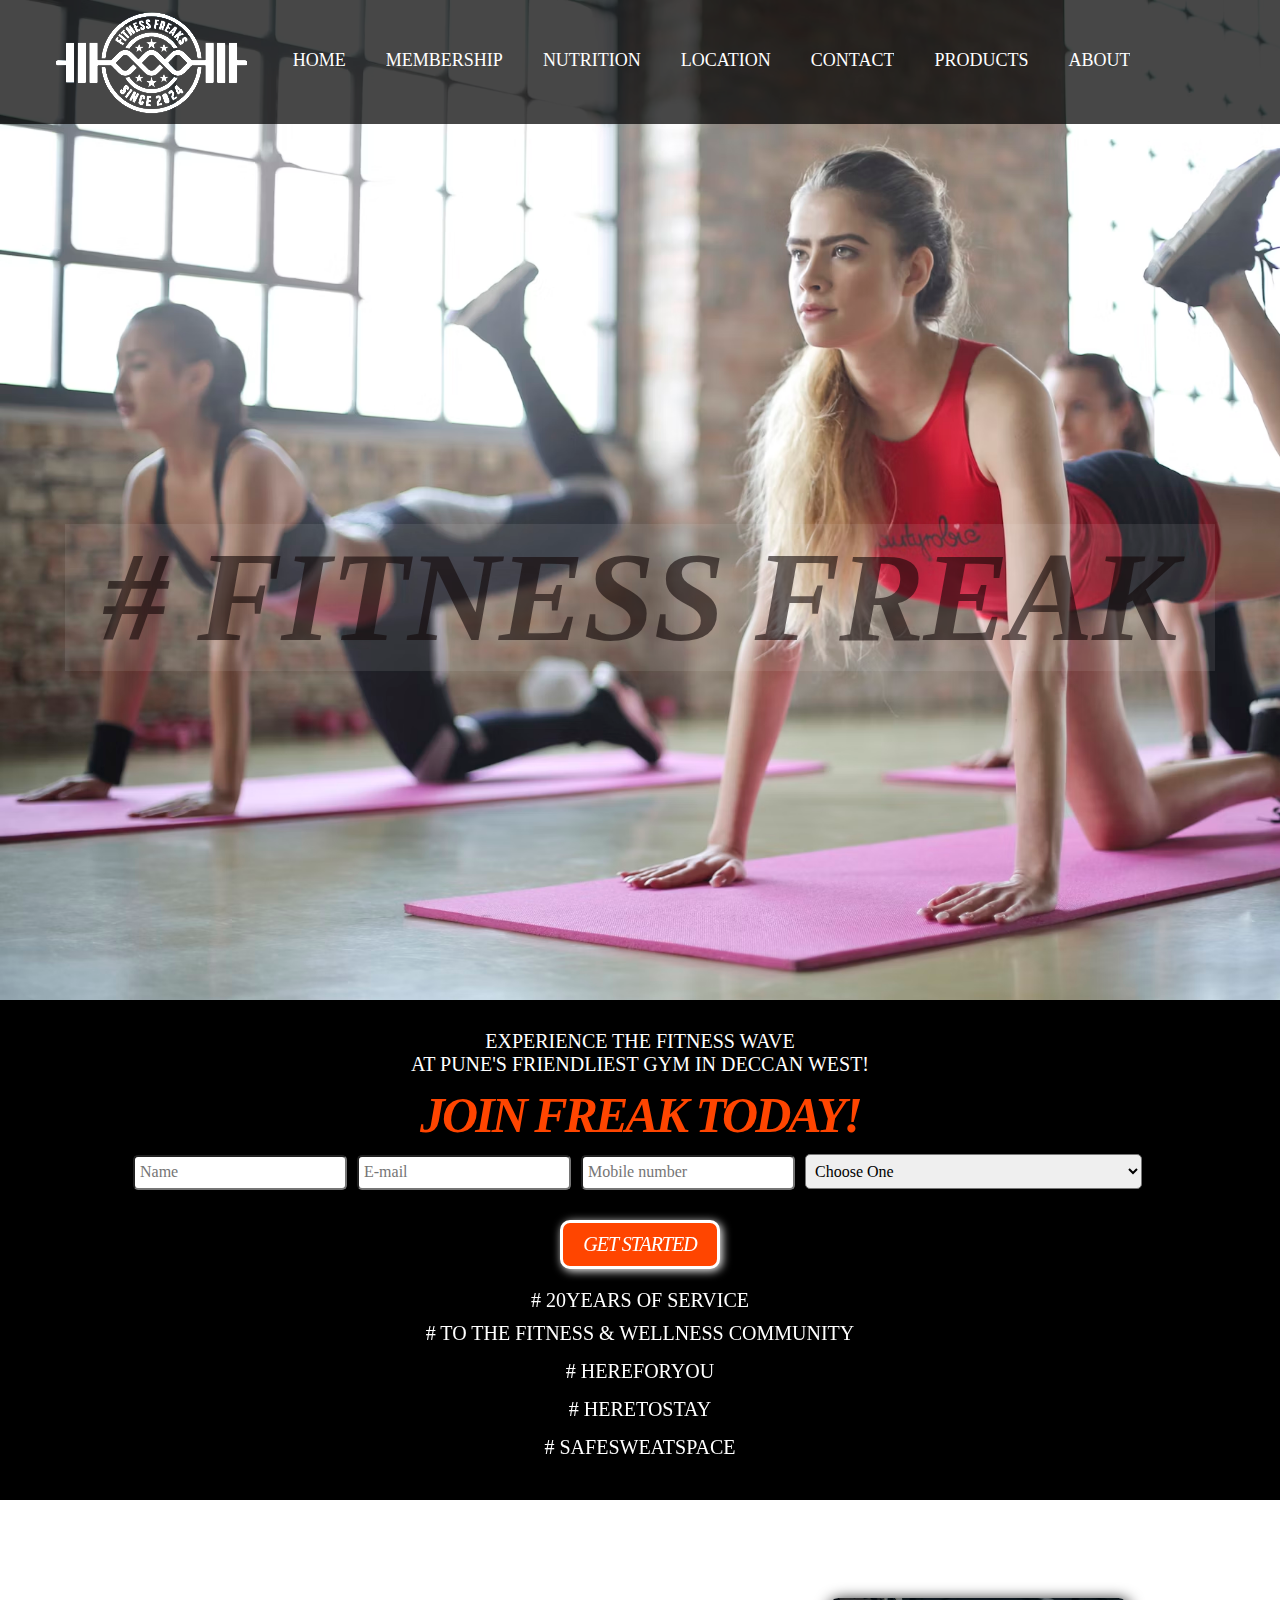
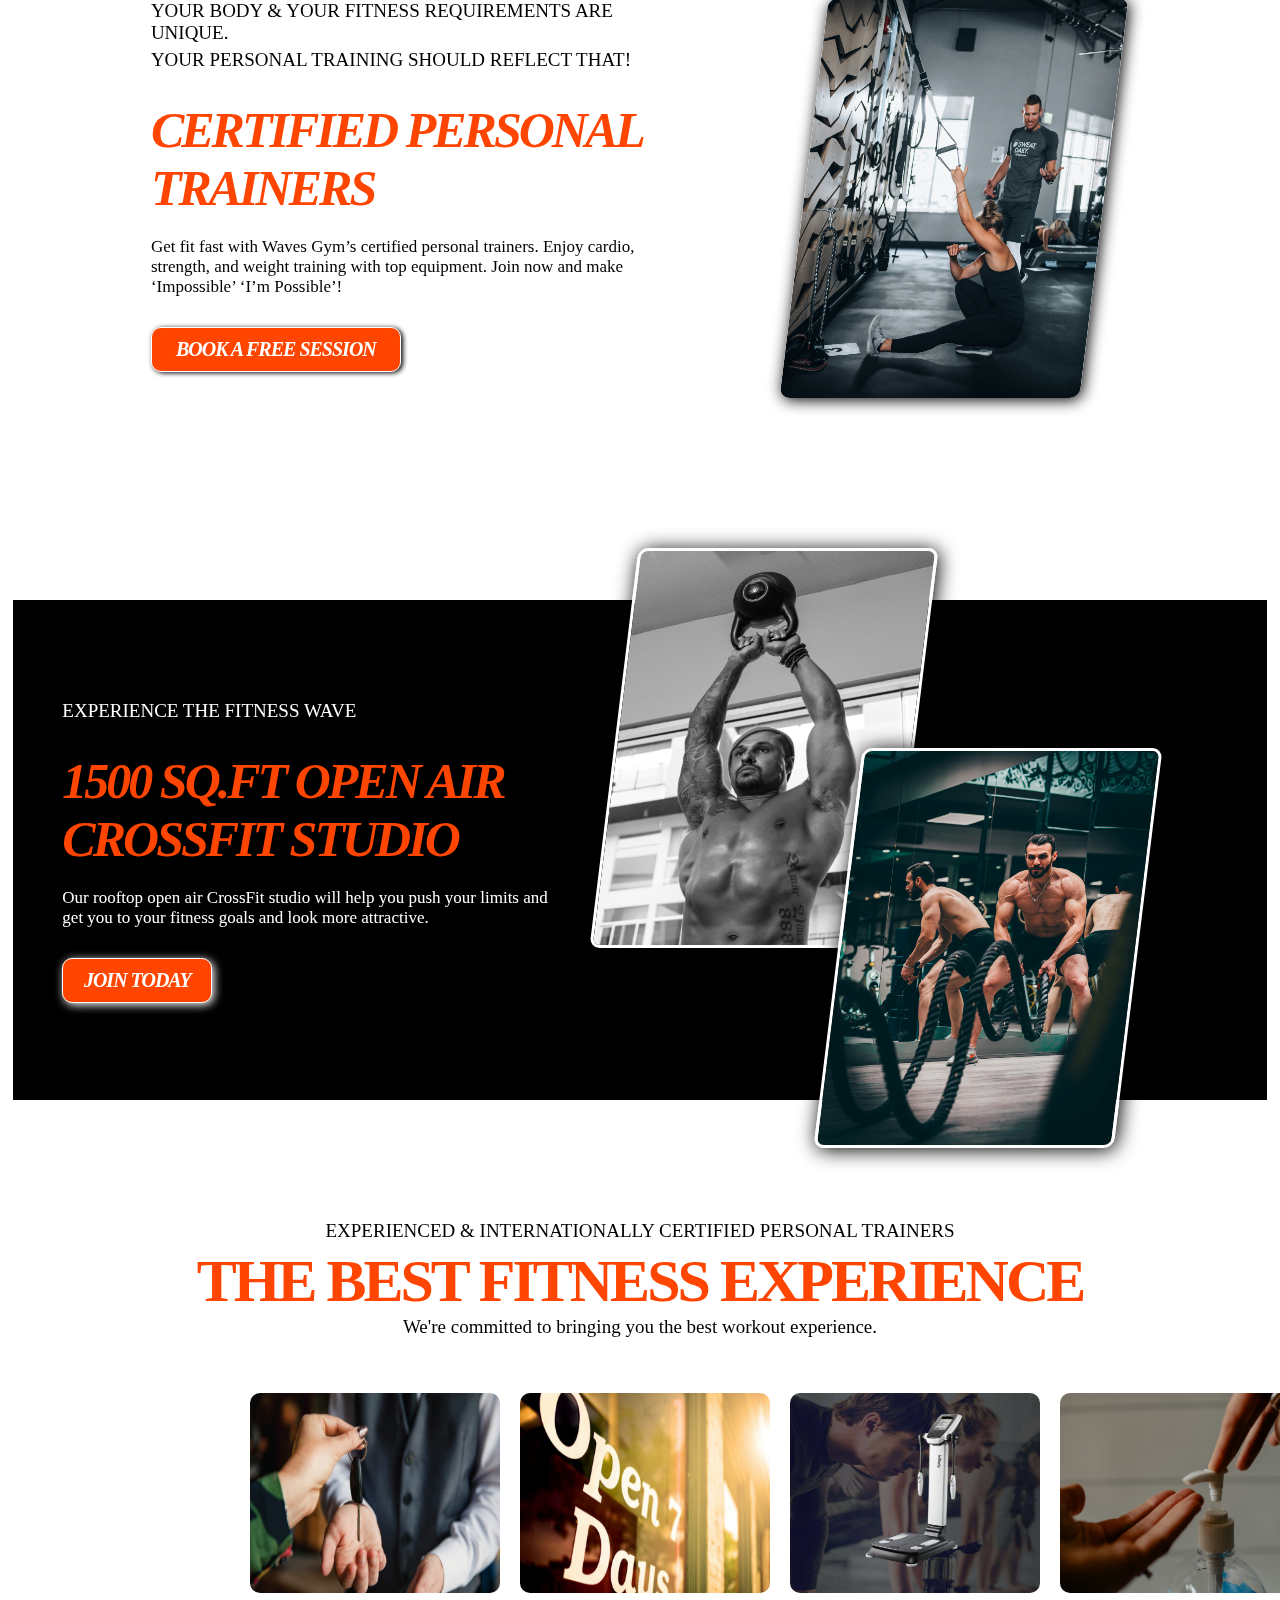
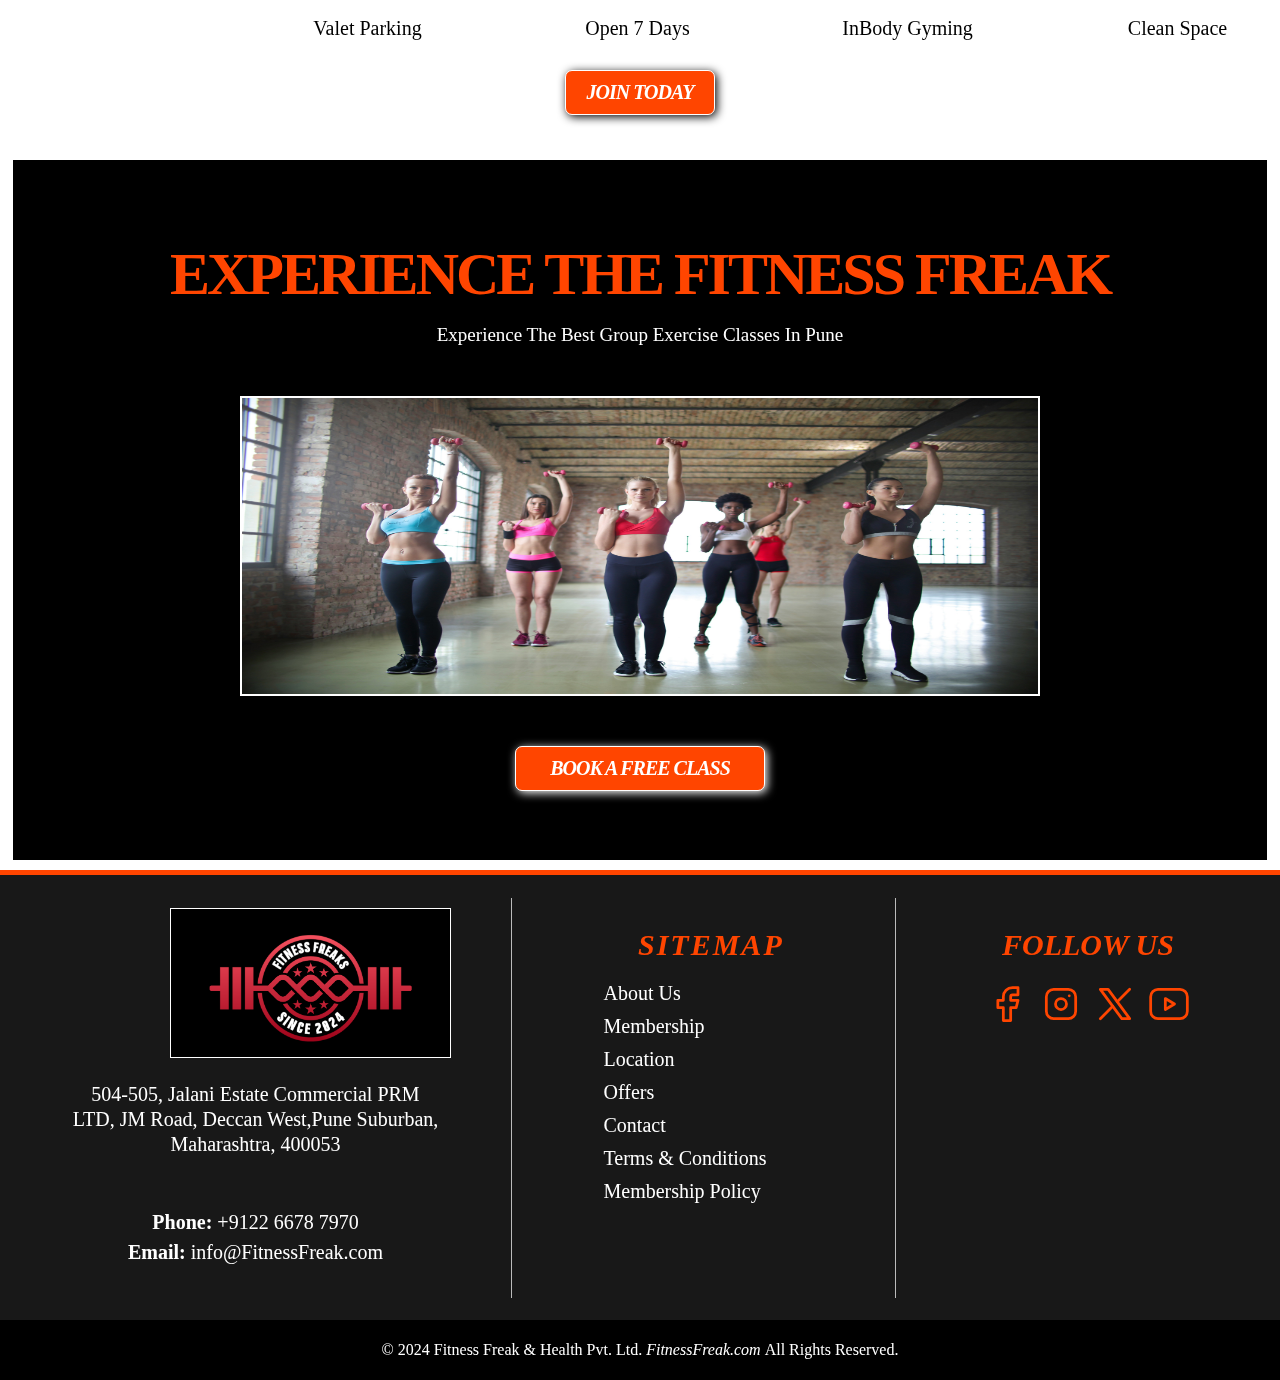
==== index.html @ e12e9867 "added full content successfully" ====
<!DOCTYPE html>
<html lang="en">

<head>
  <meta charset="UTF-8" />
  <meta name="viewport" content="width=device-width, initial-scale=1.0" />
  <link rel="stylesheet" href="style.css" />
  <title>Fitness Freak.com |</title>
</head>

<body>
  <header>
    <nav>
      <section class="logo">
        <a href="index.html"><img src="/images/gym_logo_2024_04.png" alt="logo" /></a>
      </section>
      <ul>
        <li>
          <a href="/index.html">
            <span>HOME</span>
            <span>HOME</span>
          </a>
        </li>
        <li>
          <a href="/membership.html" target="_blank">
            <span>MEMBERSHIP</span>
            <span>MEMBERSHIP</span>
          </a>
        </li>
        <li>
          <a href="/Nutrition.html" target="_blank">
            <span>NUTRITION</span>
            <span>NUTRITION</span>
          </a>
        </li>
        <li>
          <a href="/location.html" target="_blank">
            <span>LOCATION</span>
            <span>LOCATION</span>
          </a>
        </li>
        <li>
          <a href="form.html" target="_blank">
            <span>CONTACT</span>
            <span>CONTACT</span>
          </a>
        </li>
        <li>
          <a href="/products.html" target="_blank">
            <span>PRODUCTS</span>
            <span>PRODUCTS</span>
          </a>
        </li>
        <li>
          <a href="/About.html" target="_blank">
            <span>ABOUT</span>
            <span>ABOUT</span>
          </a>
        </li>
      </ul>
    </nav>
    <h1><i> # FITNESS FREAK</i></h1>
  </header>


  <!-- Main section -->
  <main>
    <section class="one">
      <div><span>EXPERIENCE THE FITNESS WAVE</span></div>
      <div><span>AT PUNE'S FRIENDLIEST GYM IN DECCAN WEST!</span></div>
      <div>
        <p><i>JOIN FREAK TODAY!</i></p>
      </div>
      <form action="demo.html">
        <div class="input">
          <input type="text" placeholder="Name" required>
          <input type="text" placeholder="E-mail" required>
          <input type="text" placeholder="Mobile number" required>
          <select name="Membershp" id="Membership" required>
            <option value="">Choose One</option>
            <option value="">Free 1-Day Pass</option>
            <option value="">Complimentary Personal training session</option>
            <option value="">Complementary Zumba Class</option>
            <option value="">Compementary Spin class/ Indoor cycling class</option>
            <option value="">Complementary Power Yoga class</option>
            <option value="">Complementary Kickboxing class</option>
          </select>
        </div>
        <div><button id="btn"><i>GET STARTED</i></button></div>
      </form>
      <div style="margin-bottom: 10px;">
        <spans># 20YEARS OF SERVICE</span>
      </div>
      <div style="margin-bottom: 15px;"><span># TO THE FITNESS & WELLNESS COMMUNITY</span></div>
      <div style="margin-bottom: 15px;"><span># HEREFORYOU</span></div>
      <div style="margin-bottom: 15px;"><span># HERETOSTAY</span></div>
      <div style="margin-bottom: 15px;"><span># SAFESWEATSPACE</span></div>
    </section>

    <!-- Section two of personal trainer -->
    <section class="two">
      <div class="two-info">
        <div class="two-info-heading">YOUR BODY & YOUR FITNESS REQUIREMENTS ARE UNIQUE.</div>
        <div class="two-info-heading"> YOUR PERSONAL TRAINING SHOULD REFLECT THAT!</div>
        <div>
          <h1><i>CERTIFIED PERSONAL TRAINERS</i></h1>
        </div>
        <div class="two-info-bottom">Get fit fast with Waves Gym’s certified personal trainers. Enjoy cardio, strength,
          and weight training with top equipment. Join now and make ‘Impossible’ ‘I’m Possible’!</div>
        <div><button id="btn1" onclick="window.location.href='form.html'"><i>BOOK A FREE SESSION</i></button></div>
      </div>

      <div class="two-img">
        <img src="/images/gym_image3.jpg" alt="Personal Trainer" />
      </div>
    </section>
    <!-- Section two of personal trainer -->
    <section class="three">
      <div class="three-info">

        <div class="three-info-heading">EXPERIENCE THE FITNESS WAVE</div>

        <div>
          <h1><i>1500 SQ.FT OPEN AIR CROSSFIT STUDIO</i></h1>
        </div>
        <div class="three-info-bottom">Our rooftop open air CrossFit studio will help you push your limits and get you
          to your fitness goals and look more attractive.</div>
        <div><button id="btn2" onclick="window.location.href='form.html'"><i>JOIN TODAY</i></button></div>
      </div>

      <div class="three-img">
        <img class="three-img-top" src="/images/gym_image1.jpg" alt="" />
        <img class="three-img-bottom" src="/images/gym_image2.jpg" alt="" />
      </div>

    </section>

    <section class="four">
      <div class="four-info">
        <p>EXPERIENCED & INTERNATIONALLY CERTIFIED PERSONAL TRAINERS</p>
        <h1>THE BEST FITNESS EXPERIENCE</h1>
        <p>We're committed to bringing you the best workout experience.</p>
      </div>
      <div class="four-img">
        <div class="figure">
          <div class="fig1">
            <figure>
              <img src="/images/gym_Valet-Parking.jpg" alt="">
              <figcaption>Valet Parking</figcaption>
            </figure>
          </div>
          <div class="fig2">
            <figure>
              <img src="/images/gym_Open-7-Days.jpg" alt="">
              <figcaption>Open 7 Days</figcaption>
            </figure>
          </div>
          <div class="fig3">
            <figure>
              <img src="/images/gym_InBody.jpg" alt="">
              <figcaption>InBody Gyming</figcaption>
            </figure>
          </div>
          <div class="fig4">
            <figure>
              <img src="/images/gym_clean.jpg" alt="">
              <figcaption>Clean Space</figcaption>
            </figure>
          </div>
        </div>
      </div>
      <div><button id="btn3" onclick="window.location.href='form.html'"><i>JOIN TODAY</i></button></div>
    </section>

    <section class="five">
      <h1>EXPERIENCE THE FITNESS FREAK</h1>
      <p>Experience The Best Group Exercise Classes In Pune</p>
      <div class="five-img-box">
        <img src="/images/gym_classes.jpg" alt="">
        <!-- <img src="" alt="">
        <img src="" alt="">
        <img src="" alt=""> -->

      </div>
      <div><button id="btn4" onclick="window.location.href='form.html'"><i>BOOK A FREE CLASS</i></button></div>
    </section>

    <!-- START FOOTER SECTION -->

    <footer>
      <section class="foot-panel-two">
        <section class="foot-panel-two-address">
          <div>
            <span><a href="index.html"><img id="footer-logo" src="/images/gym_logo_2024_03.png" alt="logo"></a></span>
          </div>

          <div class="site">
            <p>504-505, Jalani Estate Commercial PRM LTD, JM Road, Deccan West,Pune Suburban, Maharashtra,
              400053</p>
          </div>
          <div class="contact">
            <p><b>Phone:</b> +9122 6678 7970</p>
            <p><b>Email:</b> info@FitnessFreak.com</p>
          </div>

        </section>
        <setion class="foot-panel-two-sitemap">
          <h1><i>SITEMAP</i></h1>
          <div class="list">
            <ul>
              <li><a href="/About.html" target="_blank">About Us</a></li>
              <li><a href="membership.html" target="_blank">Membership</a></li>
              <li><a href="location.html">Location</a></li>
              <li><a href="">Offers</a></li>
              <li><a href="/form.html" target="_blank">Contact</a></li>
              <li><a href="">Terms & Conditions</a></li>
              <li><a href="policy.html" target="_blank">Membership Policy</a></li>
            </ul>
          </div>


        </setion>
        <section class="foot-panel-two-social">
          <h1><i>FOLLOW US</i></h1>
          <div class="logo">
            <a href="https://www.facebook.com/"><svg xmlns="http://www.w3.org/2000/svg"
                class="icon icon-tabler icon-tabler-brand-facebook" width="44" height="44" viewBox="0 0 24 24"
                stroke-width="1.5" stroke="#ff4500" fill="none" stroke-linecap="round" stroke-linejoin="round">
                <path stroke="none" d="M0 0h24v24H0z" fill="none" />
                <path d="M7 10v4h3v7h4v-7h3l1 -4h-4v-2a1 1 0 0 1 1 -1h3v-4h-3a5 5 0 0 0 -5 5v2h-3" />
              </svg></a>

            <a href="https://www.instagram.com/"><svg xmlns="http://www.w3.org/2000/svg"
                class="icon icon-tabler icon-tabler-brand-instagram" width="44" height="44" viewBox="0 0 24 24"
                stroke-width="1.5" stroke="#ff4500" fill="none" stroke-linecap="round" stroke-linejoin="round">
                <path stroke="none" d="M0 0h24v24H0z" fill="none" />
                <path d="M4 4m0 4a4 4 0 0 1 4 -4h8a4 4 0 0 1 4 4v8a4 4 0 0 1 -4 4h-8a4 4 0 0 1 -4 -4z" />
                <path d="M12 12m-3 0a3 3 0 1 0 6 0a3 3 0 1 0 -6 0" />
                <path d="M16.5 7.5l0 .01" />
              </svg></a>

            <a href="https://x.com/i/flow/login"><svg xmlns="http://www.w3.org/2000/svg"
                class="icon icon-tabler icon-tabler-brand-x" width="44" height="44" viewBox="0 0 24 24"
                stroke-width="1.5" stroke="#ff4500" fill="none" stroke-linecap="round" stroke-linejoin="round">
                <path stroke="none" d="M0 0h24v24H0z" fill="none" />
                <path d="M4 4l11.733 16h4.267l-11.733 -16z" />
                <path d="M4 20l6.768 -6.768m2.46 -2.46l6.772 -6.772" />
              </svg></a>

            <a href="https://www.youtube.com/results?search_query=gym"><svg xmlns="http://www.w3.org/2000/svg"
                class="icon icon-tabler icon-tabler-brand-youtube" width="44" height="44" viewBox="0 0 24 24"
                stroke-width="1.5" stroke="#ff4500" fill="none" stroke-linecap="round" stroke-linejoin="round">
                <path stroke="none" d="M0 0h24v24H0z" fill="none" />
                <path d="M2 8a4 4 0 0 1 4 -4h12a4 4 0 0 1 4 4v8a4 4 0 0 1 -4 4h-12a4 4 0 0 1 -4 -4v-8z" />
                <path d="M10 9l5 3l-5 3z" />
              </svg></a>

          </div>

        </section>
      </section>
      <section class="foot-panel-three">
        <span>
          <p>
            © 2024 Fitness Freak & Health Pvt. Ltd.
            <i> FitnessFreak.com </i> All Rights Reserved.
          </p>
        </span>
      </section>
    </footer>
  </main>

</body>

</html>
---- style.css ----
* {
  margin: 0;
  padding: 0;
  box-sizing: border-box;
  font-family: fangsong !important;
}



header {
  background-image: url(/images/imag_1.jpg);
  background-size: cover;
  height: 1000px;
  width: 100%;
  /* opacity: 0.8; */
}
.logo img {
  height: 120px;
  width: 120 px;
  background-size: contain;
  margin-left: 20px;
  mix-blend-mode: color-dodge;
  margin-right: -100px;
}

/* NAvigation bar animation */

 nav {
  display: flex;
  align-items: center;
  justify-content: center;
  background-color: rgba(0, 0, 0, 0.722);
}

/* ####################### */
ul {
  display: flex;
  justify-content: center;
  align-items: center;
  list-style-type: none;
  width: 100%;
}

nav ul li {
  margin-right: 40px;
  position: relative;
}
nav ul li a {
  text-decoration: none;
  color: white;
  font-size: 18px;
  display: block;
  margin-bottom: 5px;
  height: 20px;
  overflow: hidden;
}
nav ul li a span{
    width: 100%;
    height: 100%;
    display: block;
    transition: 0.5s;
    /* color: white; */

}
nav ul li a span:nth-child(1){
    color: #fff;
}
nav ul li a span:nth-child(2){
    color: orangered;
}
nav ul li:hover a span:nth-child(1){
    transform: translateY(-100%);
}
nav ul li:hover a span:nth-child(2){
    transform: translateY(-100%);   
}

/* #################### */
header h1 {
  /* color: #ef1e1e00;
  -webkit-text-stroke-width: 6px;
  stroke-width: 100px;
  -webkit-text-stroke-color: #100e0e6e;
  stroke: #1010106e; */

  font-size: 128px;
  letter-spacing: -1px;
  text-align: center;
  margin-top: 300px;
  background-color: rgba(255, 255, 255, 0.092);
  color: rgba(15, 5, 5, 0.584);

  /* background-color: rgba(0, 0, 255, 0.537);
  color: rgba(255, 255, 255, 0.803); */
  max-width: 1150px;
  margin: auto;
  margin-top: 400px;
  
}

/* Main section */
main {
  height: 1000px;
}
main .one {
  height: 500px;
  width: 100%;
  background-color: black;
  color: white;
  text-align: center;
  font-size: 20px;
  padding-top: 30px;
}
.one p {
  font-size: 50px;
  letter-spacing: -3px;
  margin-top: 10px;
  margin-bottom: 10px;
  color: orangered;
  font-weight: 700;
}
.one .input input,
select {
  height: 35px;
  margin-right: 5px;
  padding: 5px;
  font-size: 16px;
  margin-bottom: 20px;
  border-radius: 5px;
}

#btn {
  font-size: 20px;
  border: 3px solid white;
  border-radius: 10px;
  color: white;
  background-color: orangered;
  box-shadow: 2px 2px 10px white;
  width: 160px;
  padding: 10px;
  letter-spacing: -1px;
  margin-top: 10px;
  font-weight: 500;
  margin-bottom: 20px;
 
}

#btn:hover {
  border: 3px solid orangered;
  background-color: white;
  color: orangered;
}

/* End of main-one section */

/* Start of main two section */

.two {
  max-width: 98%;
  height: 600px;
  display: flex;
  justify-content: space-evenly;
  align-items: center;
  padding-top: 100px;
  margin-bottom: 100px;
}
.two-info {
  height: 100%;
  width: 40%;
}
.two-info-heading {
  font-size: 19px;
  margin-bottom: 5px;
}

.two-info-bottom {
  font-size: 17px;
  margin: 20px 0px;
}

.two-info h1 {
  font-size: 50px;
  letter-spacing: -3px;
  margin-top: 30px;
  font-weight: 600;
  color: orangered;
  font-family: "Lucida Sans", "Lucida Sans Regular", "Lucida Grande",
    "Lucida Sans Unicode", Geneva, Verdana, sans-serif;
}
#btn1 {
  font-size: 20px;
  border: 1px solid white;
  border-radius: 10px;
  color: white;
  background-color: orangered;
  width: 250px;
  padding: 10px;
  letter-spacing: -1px;
  margin: 10px 0px;
  font-weight: 800;
  box-shadow: 2px 1px 5px black;
}

#btn1:hover {
  border: 3px solid orangered;
  background-color: white;
  color: orangered;
}

.two-img img {
  height: 400px;
  width: 300px;
  background-size: auto;
  transform: skewx(-7deg);
  border-radius: 10px;
  margin-top: -100px;
  box-shadow: 2px 2px 15px black;
}
/* Section three */

.three {
  background-color: black;
  max-width: 98%;
  margin: auto;
  height: 500px;
  display: flex;
  justify-content: space-evenly;
  align-items: center;
  padding-top: 100px;
  margin-bottom: 60px;
}

.three-info {
  height: 100%;
  width: 40%;
}
.three-info-heading {
  font-size: 19px;
  margin-bottom: 5px;
  color: white;
}

.three-info-bottom {
  font-size: 17px;
  margin: 20px 0px;
  color: white;
}

.three-info h1 {
  font-size: 50px;
  letter-spacing: -3px;
  margin-top: 30px;
  font-weight: 600;
  color: orangered;
  font-family: "Lucida Sans", "Lucida Sans Regular", "Lucida Grande",
    "Lucida Sans Unicode", Geneva, Verdana, sans-serif;
}
#btn2 {
  font-size: 20px;
  border: 1px solid white;
  border-radius: 10px;
  color: white;
  background-color: orangered;
  width: 150px;
  padding: 10px;
  letter-spacing: -1px;
  margin: 10px 0px;
  font-weight: 800;
  box-shadow: 2px 2px 10px white;
}

#btn2:hover {
  border: 3px solid rgb(223, 93, 17);
  background-color: white;
  color: rgb(223, 93, 17);
}

.three-img img {
  height: 400px;
  width: 300px;
  background-size: auto;
  transform: skewx(-7deg);
  border-radius: 10px;
  margin-top: -100px;
}

.three-img .three-img-top {
  position: relative;
  bottom: 100px;
  left: 70;
  box-shadow: 2px 2px 20px black;
  border: 3px solid #fff;
}

.three-img .three-img-bottom {
  position: relative;
  top: 100px;
  right: 80px;
  box-shadow: 2px 2px 20px black;
  border: 3px solid #fff;
}

/* MAIN SECTION FOUR */

.four {
  height: 600px;
  width: 100%;
  padding-top: 60px;
  text-align: center;
  margin-top: 40px;
}
.four-info p {
  font-size: 19px;
  margin-bottom: 5px;
  color: black;
  text-align: center;
}
.four-info h1 {
  font-size: 60px;
  letter-spacing: -3px;
  text-align: center;
  color: orangered;
  font-family: fangsong;
}

.four-img img {
  height: 200px;
  width: 250px;
  background-size: cover;
  background-repeat: no-repeat;
  margin: 50px 20px 20px 0px;
  border-radius: 10px;

}
.figure{
  display: flex;
  align-items: center;
  margin-left: 250px;
}
.figure figcaption{
  font-size: 20px;
  margin-left: -35px;

}

#btn3 {
  font-size: 20px;
  border: 1px solid white;
  border-radius: 7px;
  color: white;
  background-color: orangered;
  width: 150px;
  padding: 10px;
  letter-spacing: -1px;
  margin: 30px 0px;
  font-weight: 800;
  box-shadow: 2px 2px 10px black;
}

#btn3:hover {
  border: 3px solid rgb(223, 93, 17);
  background-color: white;
  color: rgb(223, 93, 17);
}

/* MAIN SECTION FIVE */

.five {
  background-color: black;
  max-width: 98%;
  margin: auto;
  height: 700px;
  justify-content: space-evenly;
  align-items: center;
  padding-top: 80px;
  margin-bottom: 10px;
  text-align: center;
}

.five h1 {
  font-size: 60px;
  letter-spacing: -3px;
  text-align: center;
  color: orangered;
  font-family: fangsong;
  margin-bottom: 15px;
}
.five p {
  font-size: 19px;
  margin-bottom: 50px;
  text-align: center;
  color: white;
}
.five-img-box {
  height: 300px;
  max-width: 800px;
  margin: auto;
  background-color: white;
  margin-bottom: 50px;
  
}
.five-img-box img{
  height: 300px;
  width: 800px;
  background-size: cover;
  background-repeat: no-repeat;
  /* margin: 50px 20px 20px 0px; */
  /* border-radius: 5px; */
  border: 2px solid white;

}

#btn4 {
  font-size: 20px;
  border: 1px solid white;
  border-radius: 7px;
  color: white;
  background-color: orangered;
  width: 250px;
  padding: 10px;
  letter-spacing: -1px;
  /* margin-bottom: px; */
  font-weight: 800;
  box-shadow: 2px 2px 10px white;
}

#btn4:hover {
  border: 3px solid rgb(223, 93, 17);
  background-color: white;
  color: rgb(223, 93, 17);
}

/* Footer  */

 
/* footer section */

/* Footer panel two */
.foot-panel-two {
  height: 450px;
  width: 100%;
  background-color: rgba(0, 0, 0, 0.907);
  color: white;
  display: flex;
  justify-content: space-evenly;
  align-items: center;
  border-top: 5px solid orangered;
}

#footer-logo {
  height: 150px;
  width: 300 px;
  background-size: contain;
  margin-left: 150px;
  border: 1px solid white;
  margin-right: -100px;
}

.foot-panel-two-address {
  height: 400px;
  width: 40%;
  padding: 10px 20px;
  border-right: 0.5px solid rgba(255, 255, 255, 0.704);
}

.foot-panel-two-address h1 {
  color: orangered;
  text-align: center;
  font-size: 50px;
  margin-top: 30px;
}

.foot-panel-two-address .site {
  font-size: 20px;
  text-align: center;
  margin: 20px 50px;
  line-height: 25px;
}
.foot-panel-two-address .contact {
  font-size: 20px;
  text-align: center;
  margin: 50px 50px;
  line-height: 30px;
}

/* FOOT panel two SITEMAP */
.foot-panel-two-sitemap {
  height: 400px;
  width: 30%;
  border-right: 0.5px solid rgba(255, 255, 255, 0.704);
 }

.foot-panel-two-sitemap h1 {
  color: orangered;
  font-size: 30px;
  font-weight: 800;
  margin-top: 30px;
  margin-bottom: 20px;
  margin-left: 126px;
  letter-spacing: 2px;

}

.foot-panel-two-sitemap .list {
  max-width: 200px;
  margin: auto;
}

.foot-panel-two-sitemap ul {
  display: block;
}
.foot-panel-two-sitemap ul li {
  margin-bottom: 10px;
  font-size: 20px;
}

.foot-panel-two-sitemap ul a {
  text-decoration: none;
  color: white;
}

.foot-panel-two-sitemap ul a:hover {
  color: orangered;
}

/* SOCIAL MEDIA */

.foot-panel-two-social {
  height: 400px;
  width: 30%;
  color: white;
  font-size: 50px;
  padding: 20px 0px;
}
.foot-panel-two-social h1 {
  color: orangered;
  text-align: center;
  font-size: 30px;
  font-weight: 800;
  margin-top: 10px;
  margin-bottom: 20px;
}

.foot-panel-two-social .logo {
  font-size: 40px;
  text-align: center;
}

.foot-panel-two-social .logo i{
  color: orangered;
  margin-right: 10px;
}

/*Footer panel three */
.foot-panel-three {
  height: 60px;
  width: 100%;
  background-color: black;
  color: white;
  text-align: center;
  padding: 10px;
  display: flex;
  align-items: center;
  justify-content: center;
}
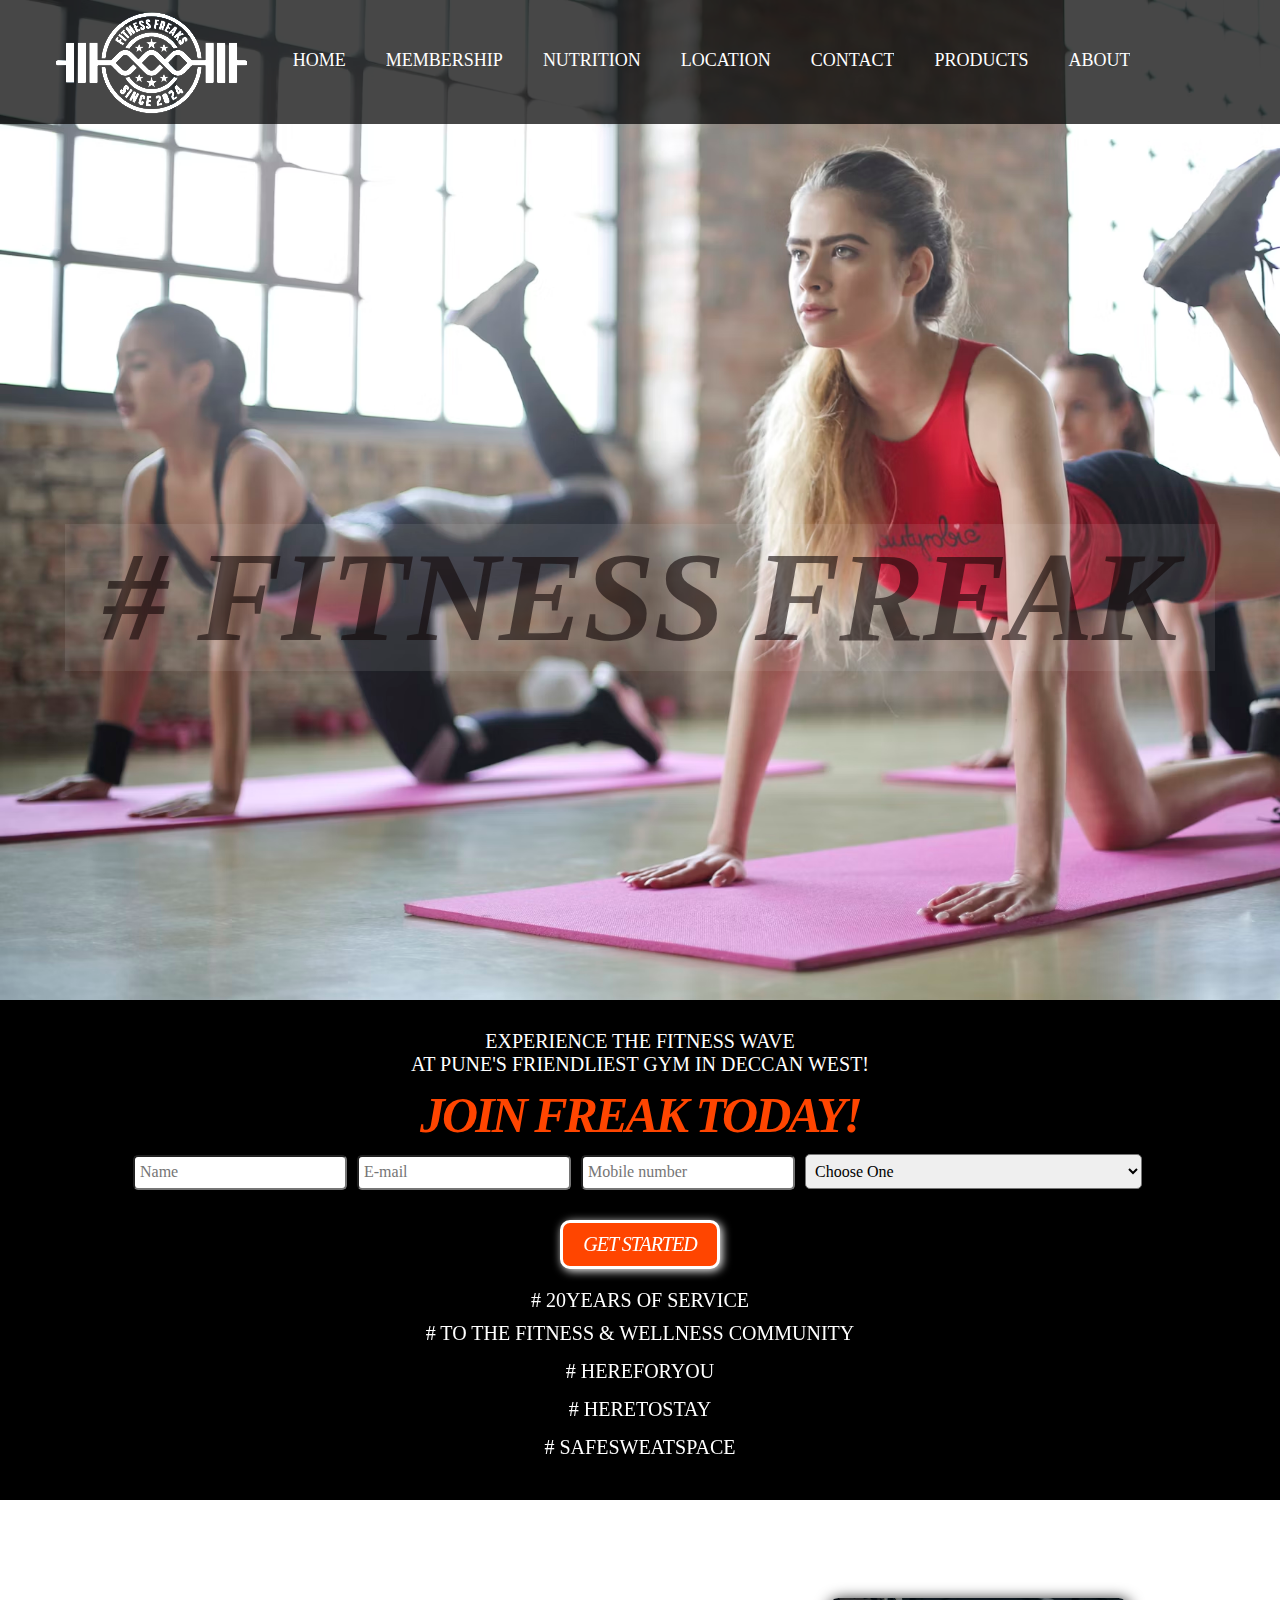
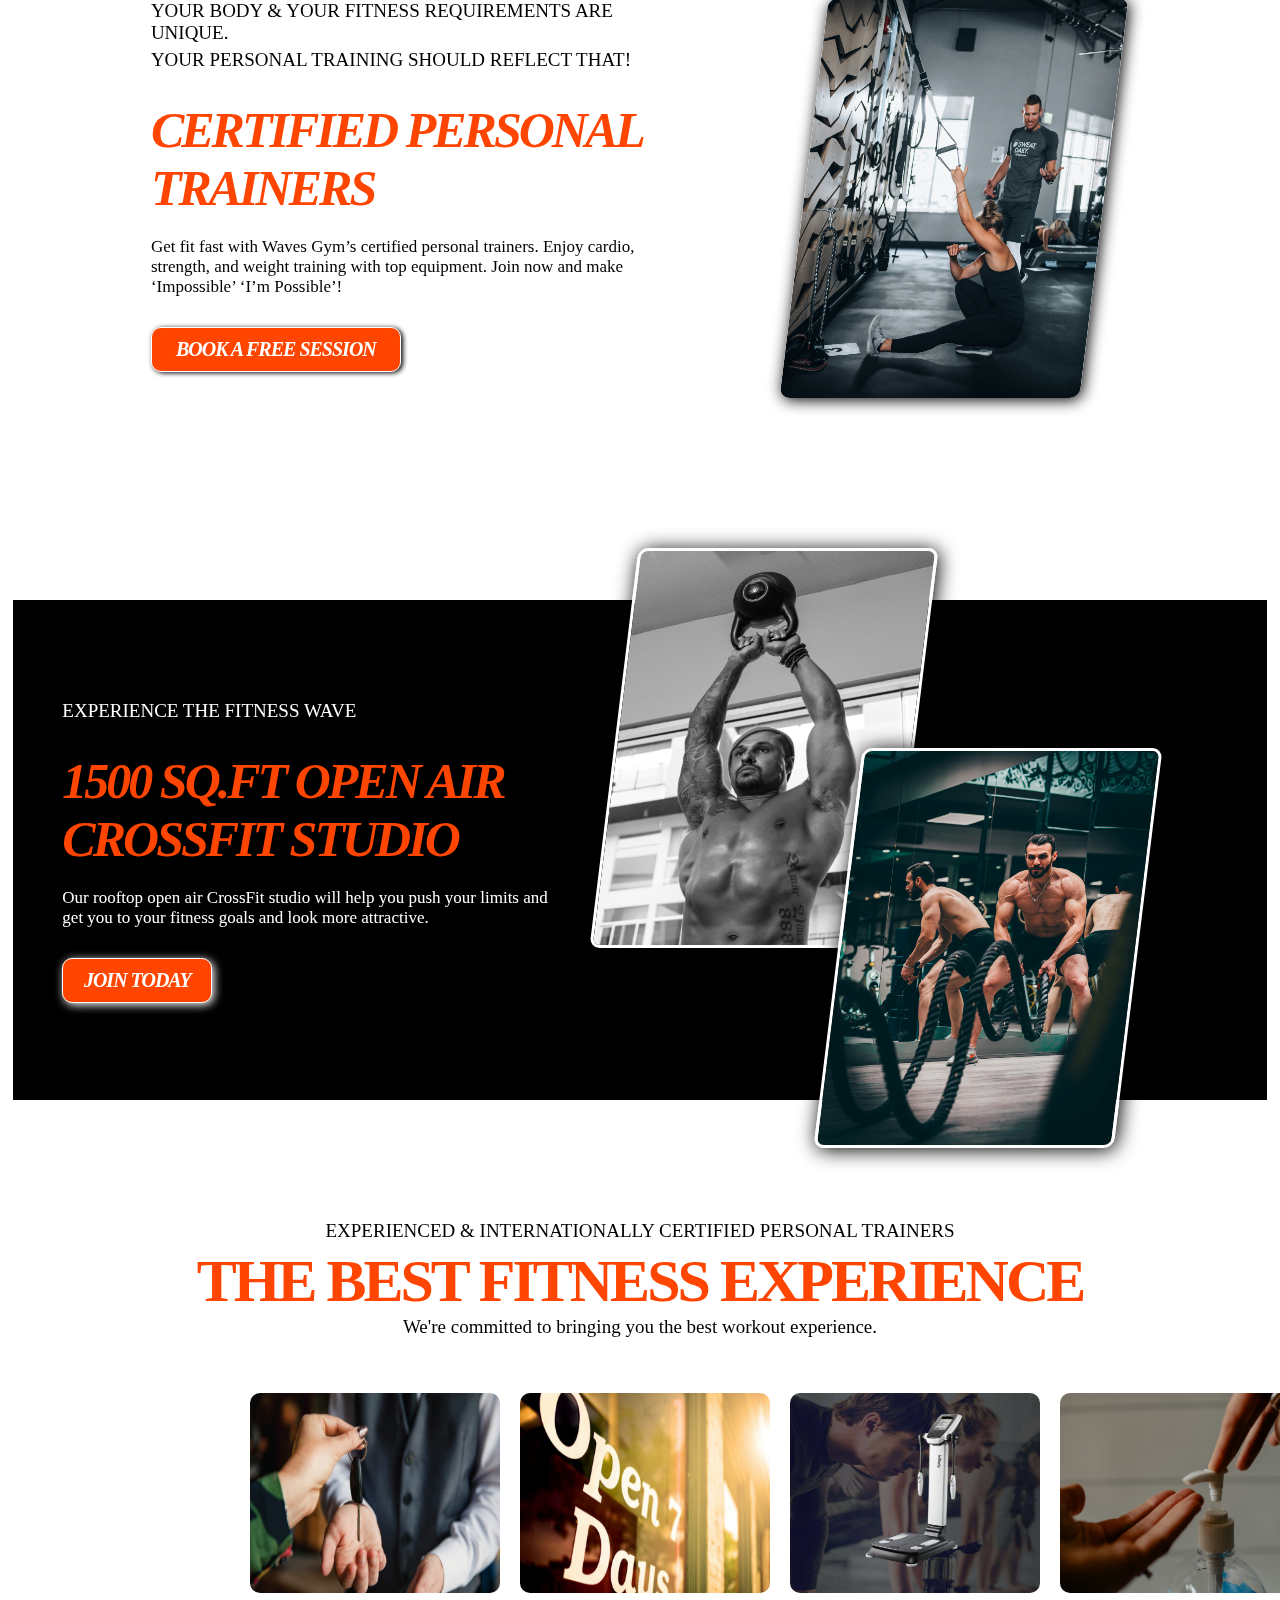
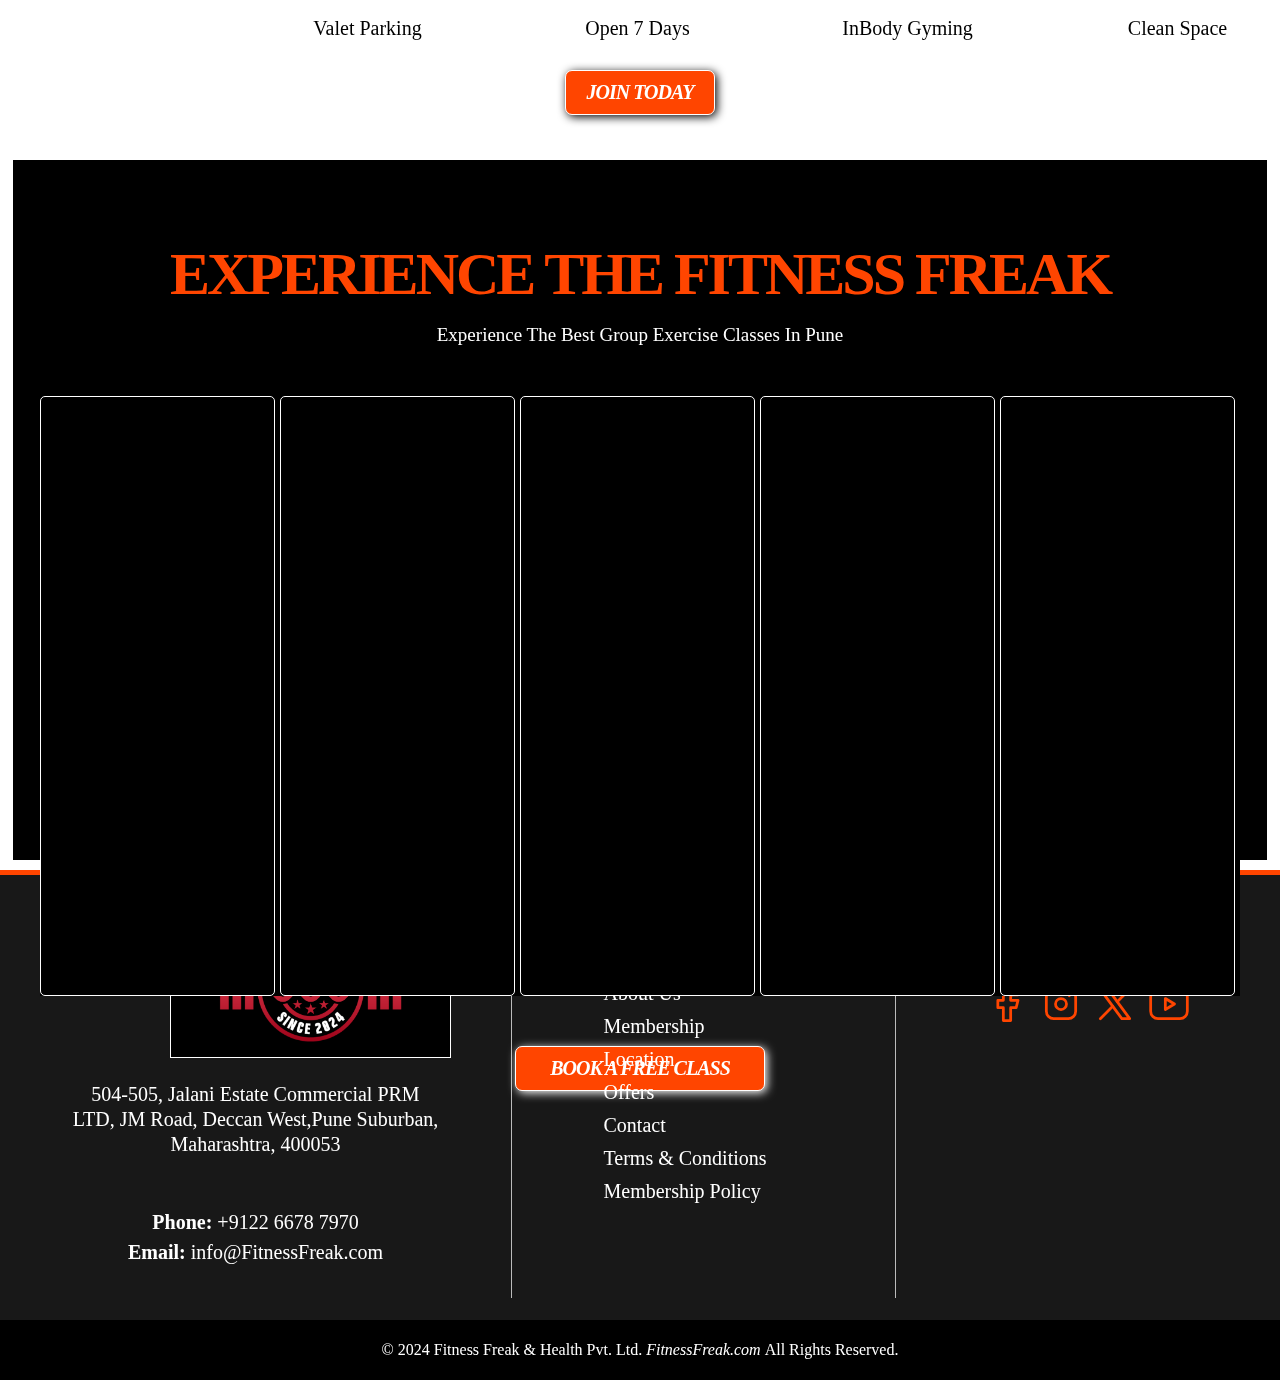
==== commit 5b665f37: "Update index.html" ====
--- a/index.html
+++ b/index.html
@@ -12,47 +12,47 @@
   <header>
     <nav>
       <section class="logo">
-        <a href="index.html"><img src="/images/gym_logo_2024_04.png" alt="logo" /></a>
+        <a href="index.html"><img src="./images/gym_logo_2024_04.png" alt="logo" /></a>
       </section>
       <ul>
         <li>
-          <a href="/index.html">
+          <a href="./index.html">
             <span>HOME</span>
             <span>HOME</span>
           </a>
         </li>
         <li>
-          <a href="/membership.html" target="_blank">
+          <a href="./membership.html" target="_blank">
             <span>MEMBERSHIP</span>
             <span>MEMBERSHIP</span>
           </a>
         </li>
         <li>
-          <a href="/Nutrition.html" target="_blank">
+          <a href="./Nutrition.html" target="_blank">
             <span>NUTRITION</span>
             <span>NUTRITION</span>
           </a>
         </li>
         <li>
-          <a href="/location.html" target="_blank">
+          <a href="./location.html" target="_blank">
             <span>LOCATION</span>
             <span>LOCATION</span>
           </a>
         </li>
         <li>
-          <a href="form.html" target="_blank">
+          <a href="./form.html" target="_blank">
             <span>CONTACT</span>
             <span>CONTACT</span>
           </a>
         </li>
         <li>
-          <a href="/products.html" target="_blank">
+          <a href="./products.html" target="_blank">
             <span>PRODUCTS</span>
             <span>PRODUCTS</span>
           </a>
         </li>
         <li>
-          <a href="/About.html" target="_blank">
+          <a href="./About.html" target="_blank">
             <span>ABOUT</span>
             <span>ABOUT</span>
           </a>
@@ -111,7 +111,7 @@
       </div>
 
       <div class="two-img">
-        <img src="/images/gym_image3.jpg" alt="Personal Trainer" />
+        <img src="./images/gym_image3.jpg" alt="Personal Trainer" />
       </div>
     </section>
     <!-- Section two of personal trainer -->
@@ -129,8 +129,8 @@
       </div>
 
       <div class="three-img">
-        <img class="three-img-top" src="/images/gym_image1.jpg" alt="" />
-        <img class="three-img-bottom" src="/images/gym_image2.jpg" alt="" />
+        <img class="three-img-top" src="./images/gym_image1.jpg" alt="" />
+        <img class="three-img-bottom" src="./images/gym_image2.jpg" alt="" />
       </div>
 
     </section>
@@ -145,25 +145,25 @@
         <div class="figure">
           <div class="fig1">
             <figure>
-              <img src="/images/gym_Valet-Parking.jpg" alt="">
+              <img src="./images/gym_Valet-Parking.jpg" alt="">
               <figcaption>Valet Parking</figcaption>
             </figure>
           </div>
           <div class="fig2">
             <figure>
-              <img src="/images/gym_Open-7-Days.jpg" alt="">
+              <img src="./images/gym_Open-7-Days.jpg" alt="">
               <figcaption>Open 7 Days</figcaption>
             </figure>
           </div>
           <div class="fig3">
             <figure>
-              <img src="/images/gym_InBody.jpg" alt="">
+              <img src="./images/gym_InBody.jpg" alt="">
               <figcaption>InBody Gyming</figcaption>
             </figure>
           </div>
           <div class="fig4">
             <figure>
-              <img src="/images/gym_clean.jpg" alt="">
+              <img src="./images/gym_clean.jpg" alt="">
               <figcaption>Clean Space</figcaption>
             </figure>
           </div>
@@ -171,16 +171,17 @@
       </div>
       <div><button id="btn3" onclick="window.location.href='form.html'"><i>JOIN TODAY</i></button></div>
     </section>
-
     <section class="five">
       <h1>EXPERIENCE THE FITNESS FREAK</h1>
       <p>Experience The Best Group Exercise Classes In Pune</p>
       <div class="five-img-box">
-        <img src="/images/gym_classes.jpg" alt="">
-        <!-- <img src="" alt="">
-        <img src="" alt="">
-        <img src="" alt=""> -->
-
+        <ul>
+          <li></li>
+          <li></li>
+          <li></li>
+          <li></li>
+          <li></li>
+        </ul>
       </div>
       <div><button id="btn4" onclick="window.location.href='form.html'"><i>BOOK A FREE CLASS</i></button></div>
     </section>
@@ -191,7 +192,7 @@
       <section class="foot-panel-two">
         <section class="foot-panel-two-address">
           <div>
-            <span><a href="index.html"><img id="footer-logo" src="/images/gym_logo_2024_03.png" alt="logo"></a></span>
+            <span><a href="./index.html"><img id="footer-logo" src="./images/gym_logo_2024_03.png" alt="logo"></a></span>
           </div>
 
           <div class="site">
@@ -208,13 +209,13 @@
           <h1><i>SITEMAP</i></h1>
           <div class="list">
             <ul>
-              <li><a href="/About.html" target="_blank">About Us</a></li>
-              <li><a href="membership.html" target="_blank">Membership</a></li>
-              <li><a href="location.html">Location</a></li>
-              <li><a href="">Offers</a></li>
-              <li><a href="/form.html" target="_blank">Contact</a></li>
-              <li><a href="">Terms & Conditions</a></li>
-              <li><a href="policy.html" target="_blank">Membership Policy</a></li>
+              <li><a href="./About.html" target="_blank">About Us</a></li>
+              <li><a href="./membership.html" target="_blank">Membership</a></li>
+              <li><a href="./location.html">Location</a></li>
+              <li><a href="./">Offers</a></li>
+              <li><a href="./form.html" target="_blank">Contact</a></li>
+              <li><a href="./">Terms & Conditions</a></li>
+              <li><a href="./policy.html" target="_blank">Membership Policy</a></li>
             </ul>
           </div>
 
@@ -272,4 +273,4 @@
 
 </body>
 
-</html>+</html>
--- a/style.css
+++ b/style.css
@@ -8,7 +8,7 @@
 
 
 header {
-  background-image: url(/images/imag_1.jpg);
+  background-image: url(imag_1.jpg);
   background-size: cover;
   height: 1000px;
   width: 100%;
@@ -332,6 +332,10 @@
   border-radius: 10px;
 
 }
+.four-img img:hover {
+  box-shadow: 2px 2px 20px black;
+transition: 0.6s;
+}
 .figure{
   display: flex;
   align-items: center;
@@ -392,24 +396,78 @@
   color: white;
 }
 .five-img-box {
-  height: 300px;
-  max-width: 800px;
+  height: 600px;
+  max-width: 1200px;
   margin: auto;
   background-color: white;
   margin-bottom: 50px;
   
 }
-.five-img-box img{
-  height: 300px;
-  width: 800px;
-  background-size: cover;
-  background-repeat: no-repeat;
-  /* margin: 50px 20px 20px 0px; */
-  /* border-radius: 5px; */
-  border: 2px solid white;
-
-}
-
+
+.five-img-box ul{
+
+  position: relative;
+  top: 0;
+  left: 0;
+  width: 100%;
+  height: 100%;
+  /* background-color: #ccc; */
+  background-color: black;
+  margin: 0;
+  padding: 0;
+}
+
+.five-img-box ul li{
+
+  list-style: none;
+  position: relative;
+  width: 20%;
+  height: 100%;
+  border: 1px solid white;
+  border-radius: 5px;
+  margin-right: 5px;
+  float: left;
+  box-sizing: border-box;
+  transition: 1s;
+  text-align: center;
+}
+.five-img-box ul li:nth-child(1){
+  background: url(./images/index6.jpg);
+  background-size: cover;
+  background-position: left;
+}
+.five-img-box ul li:nth-child(2){
+  background: url(./images/index7.jpg);
+  background-size: cover;
+  background-position: left;
+}
+.five-img-box ul li:nth-child(3){
+  background: url(./images/index8.jpg);
+  background-size: cover;
+  background-position: left;
+}
+.five-img-box ul li:nth-child(4){
+  background: url(./images/index9.jpg);
+  background-size: cover;
+  background-position: left;  
+}
+.five-img-box ul li:nth-child(5){
+  background: url(./images/index10.jpg);
+  background-size: cover;
+  background-position: left;
+}
+.five-img-box ul li:nth-child(6){
+  background: url(./images/gym_reg_bg.jpg);
+  background-size: cover;
+  background-position: left;
+}
+
+/* ul:hover li{
+  width: 10%;
+} */
+.five-img-box ul li:hover{
+  width: 90%;
+}
 #btn4 {
   font-size: 20px;
   border: 1px solid white;
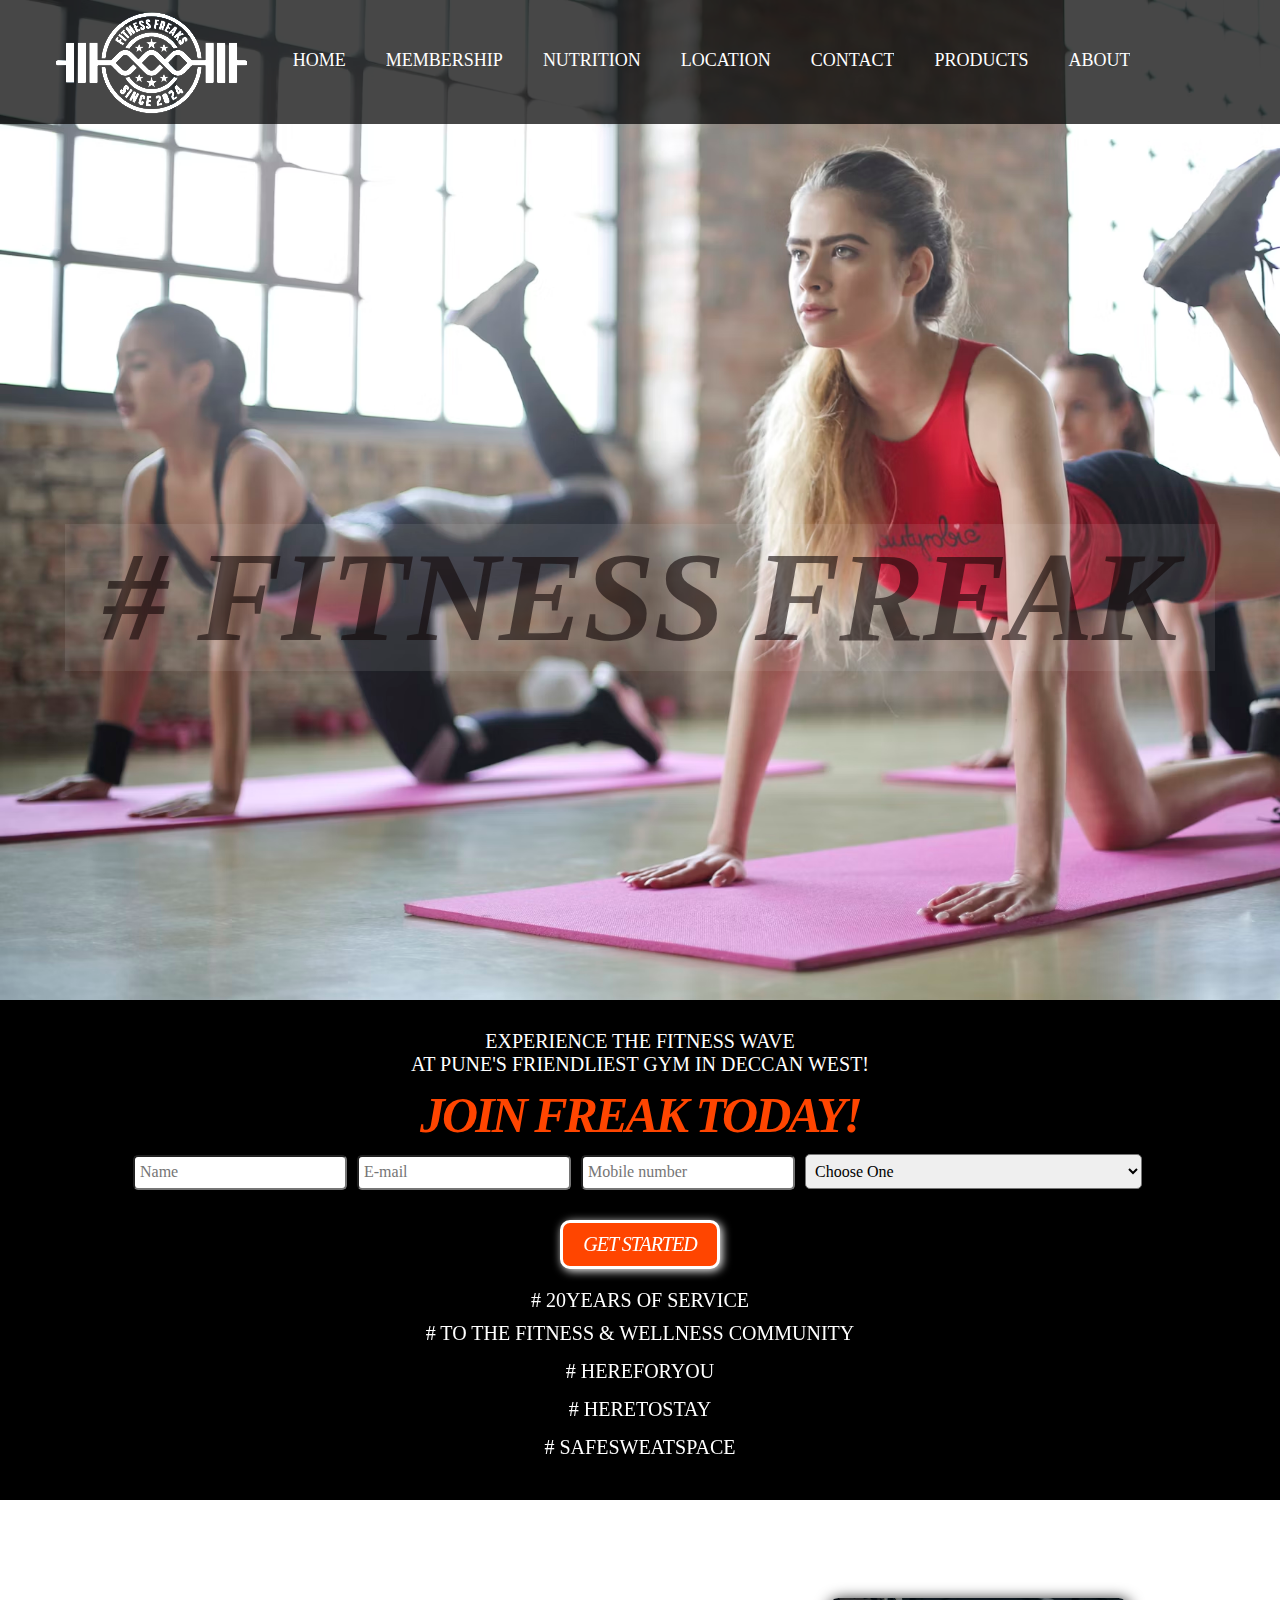
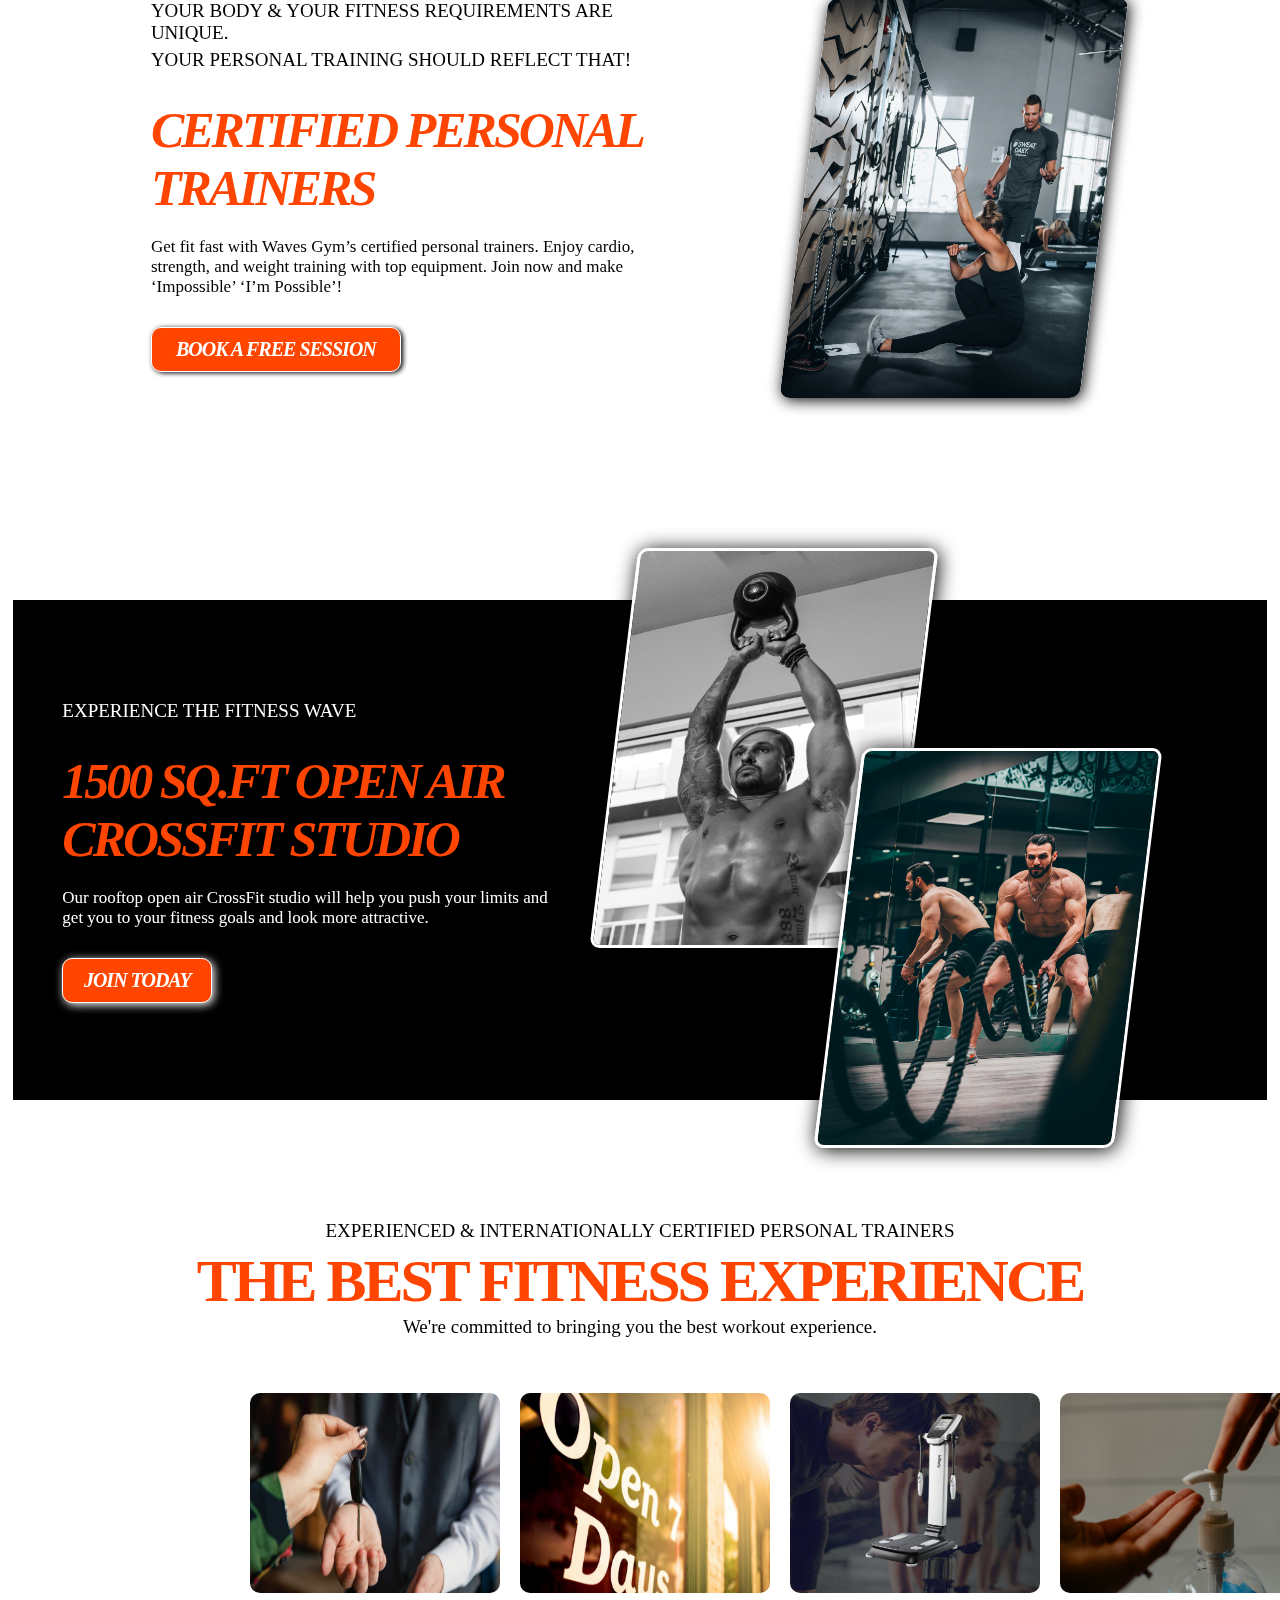
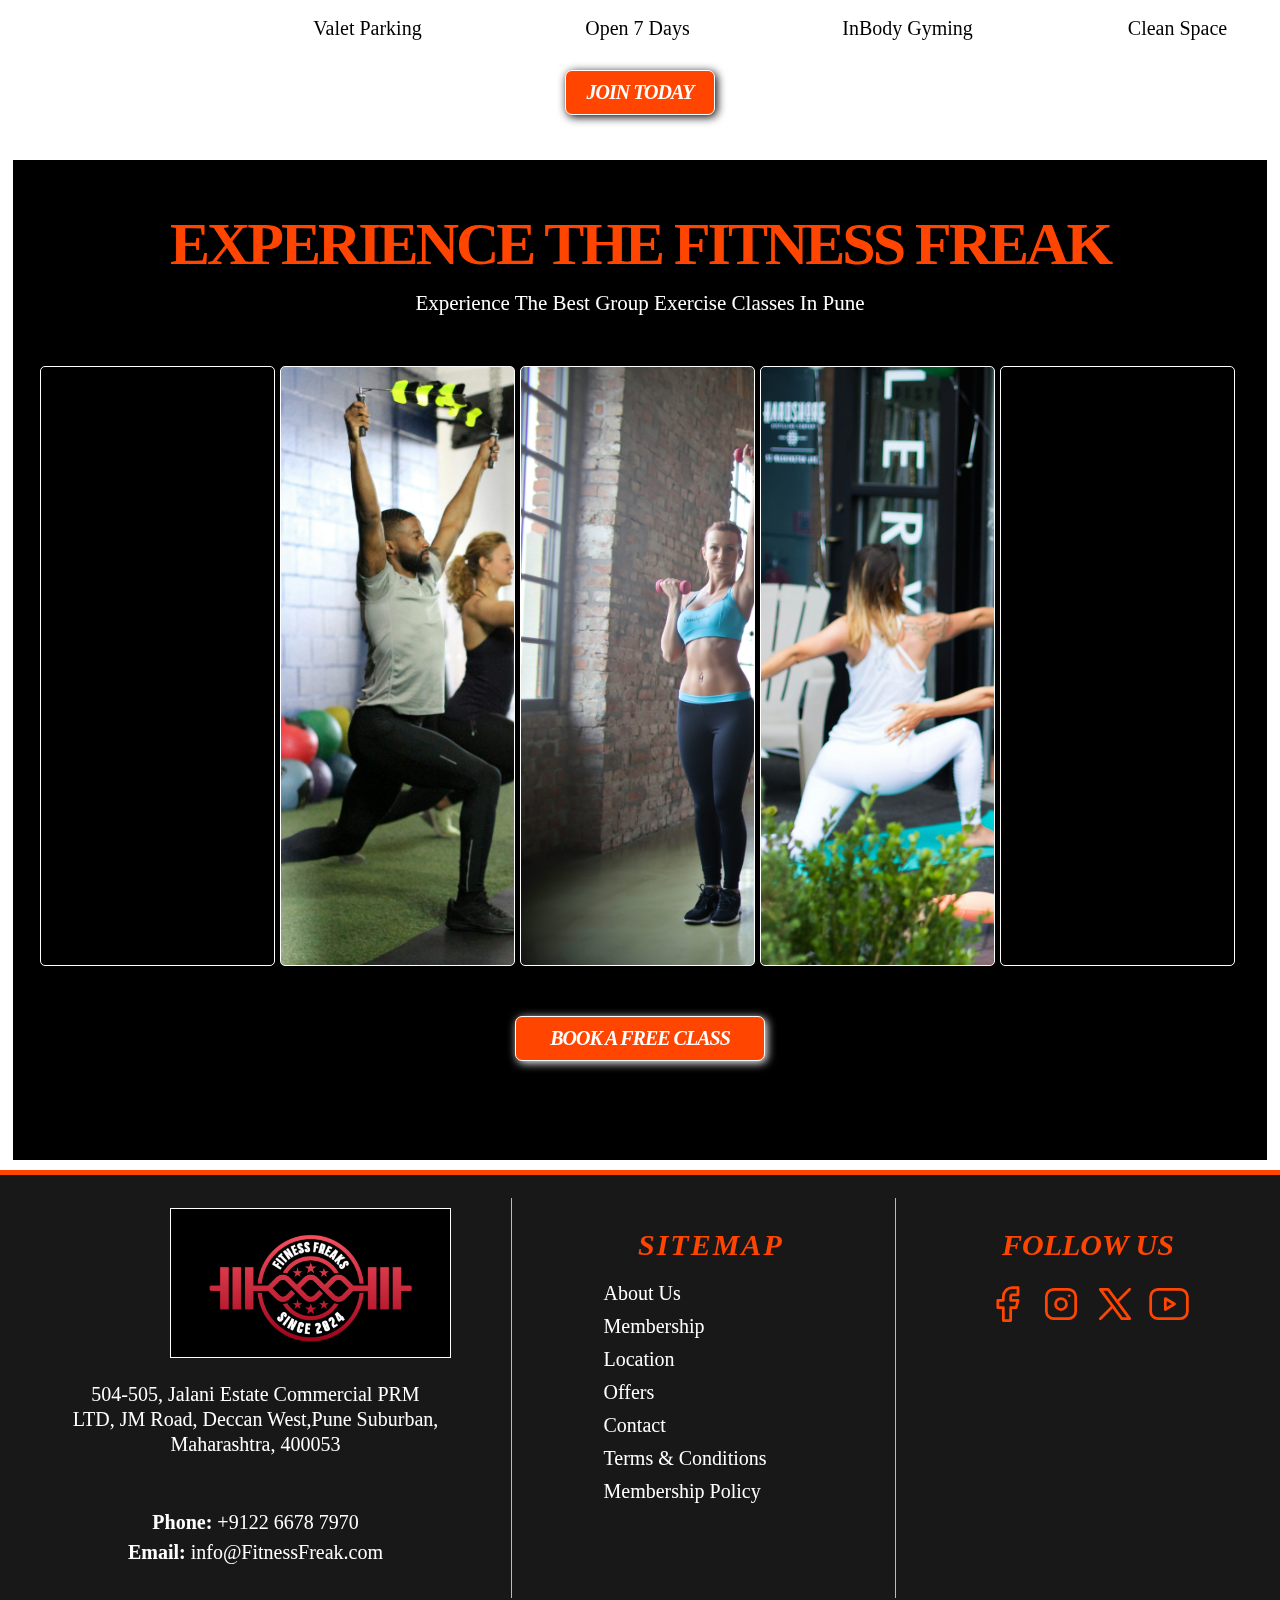
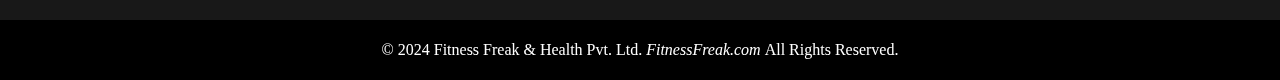
==== commit a0d01f76: "Update index.html" ====
--- a/index.html
+++ b/index.html
@@ -4,6 +4,7 @@
 <head>
   <meta charset="UTF-8" />
   <meta name="viewport" content="width=device-width, initial-scale=1.0" />
+  <link rel="icon" type="image/x-icon" href="./android-chrome-512x512.png">
   <link rel="stylesheet" href="style.css" />
   <title>Fitness Freak.com |</title>
 </head>
@@ -22,19 +23,19 @@
           </a>
         </li>
         <li>
-          <a href="./membership.html" target="_blank">
+          <a href="./membership.html">
             <span>MEMBERSHIP</span>
             <span>MEMBERSHIP</span>
           </a>
         </li>
         <li>
-          <a href="./Nutrition.html" target="_blank">
+          <a href="./Nutrition.html">
             <span>NUTRITION</span>
             <span>NUTRITION</span>
           </a>
         </li>
         <li>
-          <a href="./location.html" target="_blank">
+          <a href="./location.html">
             <span>LOCATION</span>
             <span>LOCATION</span>
           </a>
@@ -46,13 +47,13 @@
           </a>
         </li>
         <li>
-          <a href="./products.html" target="_blank">
+          <a href="./products.html">
             <span>PRODUCTS</span>
             <span>PRODUCTS</span>
           </a>
         </li>
         <li>
-          <a href="./About.html" target="_blank">
+          <a href="./About.html">
             <span>ABOUT</span>
             <span>ABOUT</span>
           </a>
@@ -209,13 +210,13 @@
           <h1><i>SITEMAP</i></h1>
           <div class="list">
             <ul>
-              <li><a href="./About.html" target="_blank">About Us</a></li>
-              <li><a href="./membership.html" target="_blank">Membership</a></li>
+              <li><a href="./About.html">About Us</a></li>
+              <li><a href="./membership.html"">Membership</a></li>
               <li><a href="./location.html">Location</a></li>
               <li><a href="./">Offers</a></li>
               <li><a href="./form.html" target="_blank">Contact</a></li>
               <li><a href="./">Terms & Conditions</a></li>
-              <li><a href="./policy.html" target="_blank">Membership Policy</a></li>
+              <li><a href="./policy.html">Membership Policy</a></li>
             </ul>
           </div>
 
--- a/style.css
+++ b/style.css
@@ -373,10 +373,10 @@
   background-color: black;
   max-width: 98%;
   margin: auto;
-  height: 700px;
+  height: 1000px;
   justify-content: space-evenly;
   align-items: center;
-  padding-top: 80px;
+  padding-top: 50px;
   margin-bottom: 10px;
   text-align: center;
 }
@@ -387,14 +387,15 @@
   text-align: center;
   color: orangered;
   font-family: fangsong;
-  margin-bottom: 15px;
+  margin-bottom: 12px;
 }
 .five p {
-  font-size: 19px;
+  font-size: 21px;
   margin-bottom: 50px;
   text-align: center;
   color: white;
 }
+
 .five-img-box {
   height: 600px;
   max-width: 1200px;
@@ -411,7 +412,6 @@
   left: 0;
   width: 100%;
   height: 100%;
-  /* background-color: #ccc; */
   background-color: black;
   margin: 0;
   padding: 0;
@@ -432,35 +432,31 @@
   text-align: center;
 }
 .five-img-box ul li:nth-child(1){
-  background: url(./images/index6.jpg);
+  background: url(./index6.jpg);
   background-size: cover;
   background-position: left;
 }
 .five-img-box ul li:nth-child(2){
-  background: url(./images/index7.jpg);
+  background: url(./index7.jpg);
   background-size: cover;
   background-position: left;
 }
 .five-img-box ul li:nth-child(3){
-  background: url(./images/index8.jpg);
+  background: url(./index8.jpg);
   background-size: cover;
   background-position: left;
 }
 .five-img-box ul li:nth-child(4){
-  background: url(./images/index9.jpg);
+  background: url(./index9.jpg);
   background-size: cover;
   background-position: left;  
 }
 .five-img-box ul li:nth-child(5){
-  background: url(./images/index10.jpg);
+  background: url(./index10.jpg);
   background-size: cover;
   background-position: left;
 }
-.five-img-box ul li:nth-child(6){
-  background: url(./images/gym_reg_bg.jpg);
-  background-size: cover;
-  background-position: left;
-}
+
 
 /* ul:hover li{
   width: 10%;
@@ -468,6 +464,7 @@
 .five-img-box ul li:hover{
   width: 90%;
 }
+
 #btn4 {
   font-size: 20px;
   border: 1px solid white;
@@ -487,9 +484,6 @@
   background-color: white;
   color: rgb(223, 93, 17);
 }
-
-/* Footer  */
-
  
 /* footer section */
 
